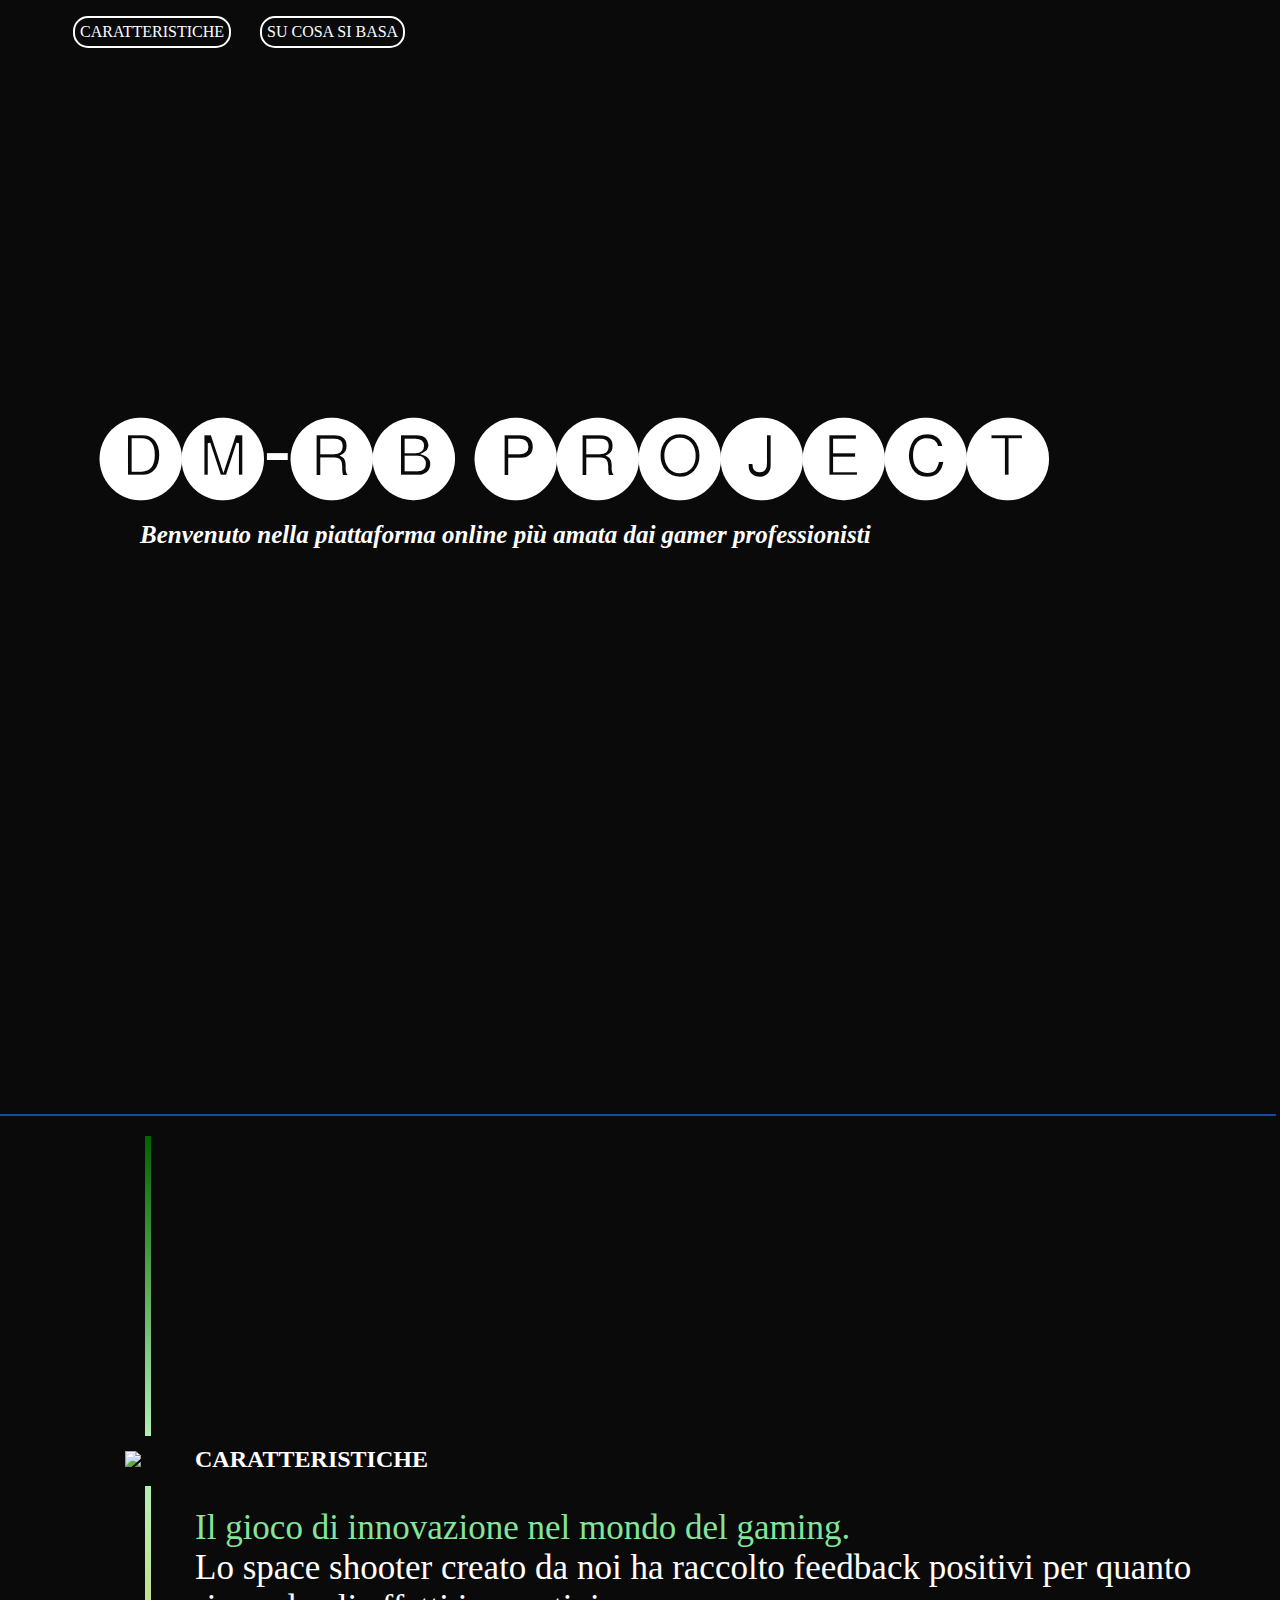
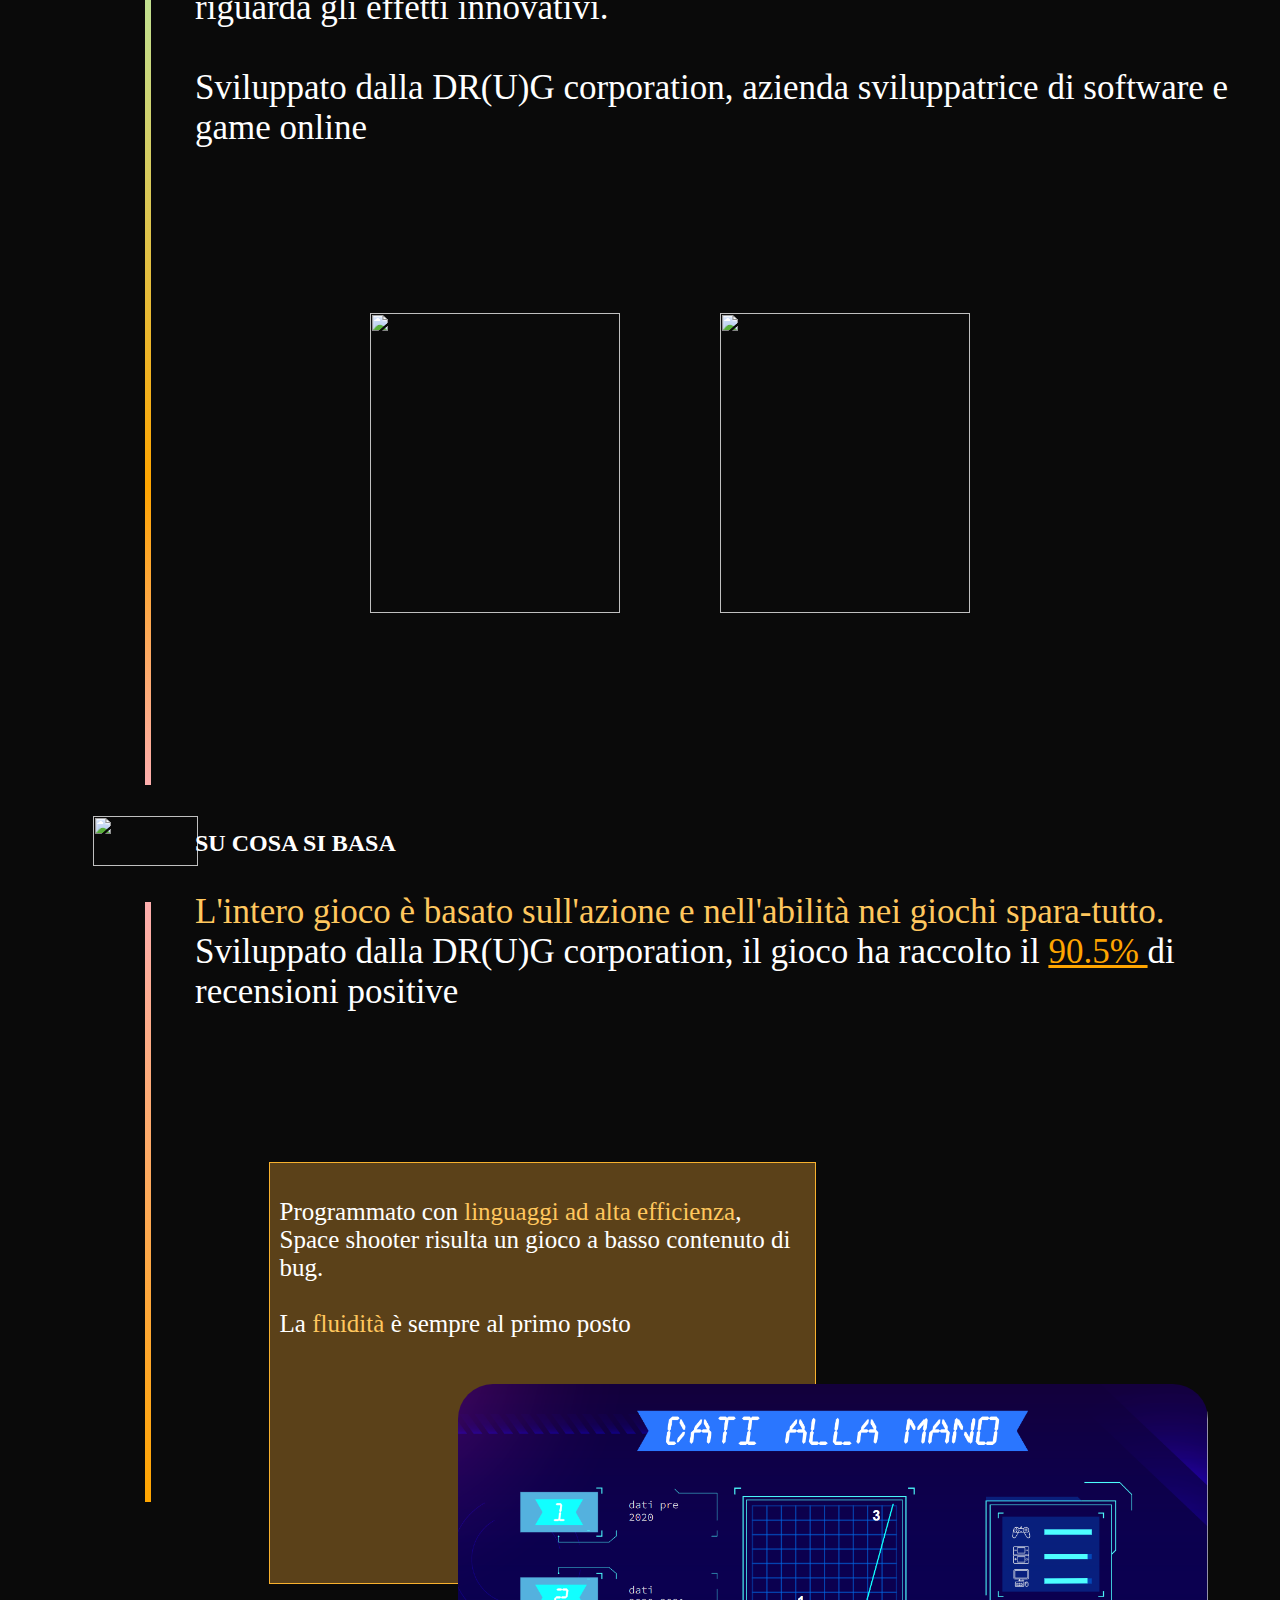
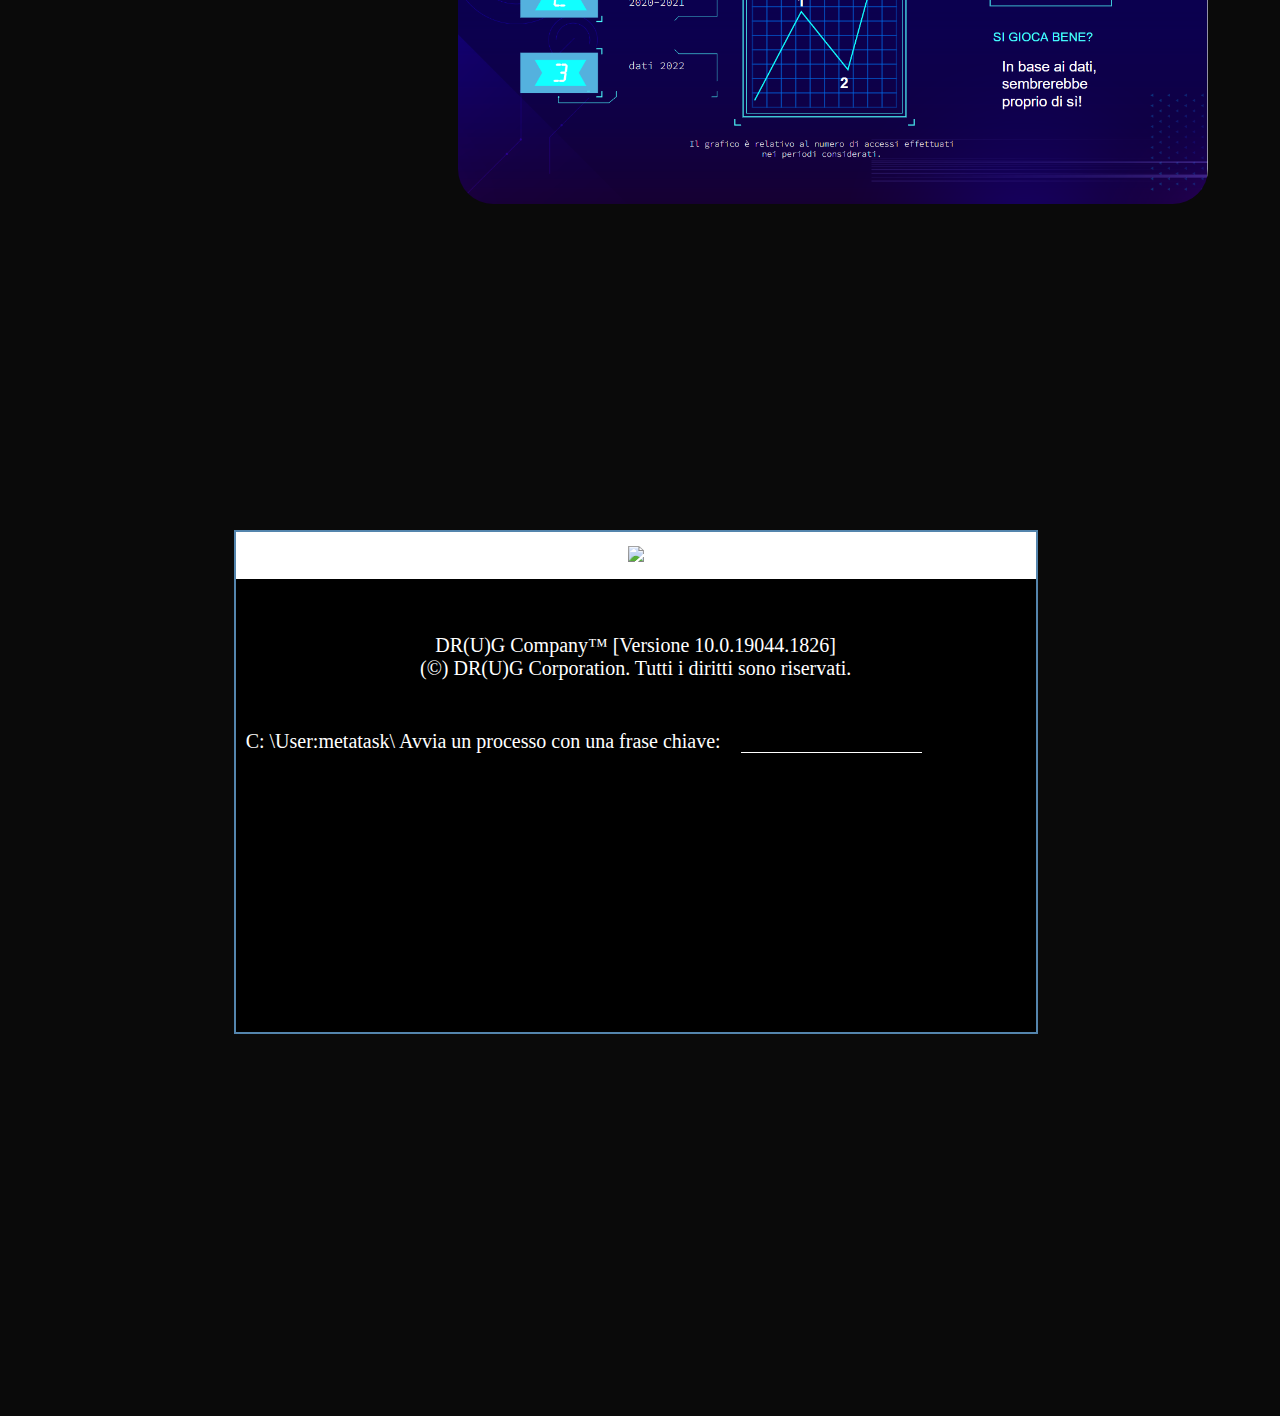
==== index.html @ 8256d0ef "versione aggiornata completa 24-03" ====
<!DOCTYPE html>
<html>

<head>
    <title> LOG IN</title>
    <meta charset="UTF-8">
    <meta name="keywords" content="index, prompt, accedi">
    <meta name="author" content="Davide Monteleone, Riccardo Battista">
    <meta name="description" content="Log in a pagine esterne">
    <link rel="icon" type="image/x-icon" href="IMMAGINI/INDEX/favicon.png">

    <!-- collegamenti a pagine esterne-->
    <script src="https://ajax.googleapis.com/ajax/libs/jquery/3.6.3/jquery.min.js"> </script>
    <link rel="stylesheet" type="text/css" href="index_css.css">
    <script type="text/javascript" src="index_javascript.js"></script>

    <style>
        .lineaVerde {
            background: linear-gradient(to bottom, darkGreen, rgb(179, 238, 179));
            width: 5.5px;
            height: 300px;
            position: relative;
            top: 20px;
            left: 150px;
        }

        .lineaArancione {
            background: linear-gradient(to bottom, orange, rgb(253, 174, 174));
            width: 5.5px;
            height: 300px;
            position: relative;
            top: -621px;
            left: 150px;
        }

        p.paragrafoFeatures {
            font-size: 35px;
        }

        div#codice ul {
            border: 2px solid red;
            width: 250px;
        }

        div#codice ul li {
            position: relative;
            left: -40px;
            display: inline-block;
            border: none;
            padding: 10px;
        }

        div#codice div {
            position: relative;
            top: -20px;
        }

        div#menu-prompt img {
            width: 85%;
            margin: auto;
        }
    </style>


</head>

<body>
    <section>
        <div>
            <ul id="menuList"> <!-- sono segnalibri a parti della pagina più giù-->
                <li> <a href="#imgFeatures"> CARATTERISTICHE </a> </li>
                <li> <a href="#imgWhoPlays"> SU COSA SI BASA </a> </li>
            </ul>

        </div>

        <h1 id="mainTitle"> 🅓🅜-🅡🅑 🅟🅡🅞🅙🅔🅒🅣 </h1>
        <h2 id="subtitle"> Benvenuto nella piattaforma online più amata dai gamer professionisti </h2>


        <div id="mainContainerInformation">

            <div class="lineaVerde"> </div>
            <img src="IMMAGINI/INDEX/sticker_features.png" id="imgFeatures" draggable="false">
            <div class="lineaVerde"
                style="top: 50px; height: 600px; background: linear-gradient(to bottom, rgb(179, 238, 179), orange)">
            </div>

            <div id="contentFeature">
                <h2> CARATTERISTICHE</h2>

                <p class="paragrafoFeatures">
                    <span class="verdeChiaro"> Il gioco di innovazione nel mondo del gaming. </span> <br>
                    Lo space shooter creato da noi ha raccolto feedback positivi per quanto riguarda gli effetti
                    innovativi. <br> <br>
                    Sviluppato dalla DR(U)G corporation, azienda sviluppatrice di software e game online
                </p>

                <div class="cards" style="top: 15px; left: 300px;"> <!-- PRIMA CARTA GIRABILE -->
                    <div class="front"> <img src="IMMAGINI/INDEX/gameIcon.jpg" width="250px" height="300px"> </div>
                    <div class="back">
                        <div class="details">
                            <h2> LE BASI </h2>
                            <img src="IMMAGINI/INDEX/gameIcon.jpg" class="logo">
                            <p> Ciò che ci ha spinto nella realizzazione di questo sito è la necessità di rendere più
                                performante un gioco che, di per sè, non lo è. </p>
                        </div>
                    </div>
                </div>

                <div class="cards" style="top: -585px; left: 650px"> <!-- SECONDA CARTA GIRABILE -->
                    <div class="front"> <img src="IMMAGINI/INDEX/whoIcon.jpg" width="250px" height="300px"> </div>
                    <div class="back">
                        <div class="details">
                            <h2> CHI GIOCA </h2>
                            <img src="IMMAGINI/INDEX/whoIcon.jpg" class="logo">
                            <p> Il gioco è adatto a tutti, senza escludere nessuno... </p>
                        </div>
                    </div>
                </div>

            </div>

            <div class="lineaArancione"> </div>
            <img src="IMMAGINI/INDEX/sticker_aboutWho.png" id="imgWhoPlays">
            <div class="lineaArancione"
                style="top: -558px; height: 600px; background: linear-gradient(to top, orange, rgb(253, 174, 174));">
            </div>

            <div id="contentWhoPlays">
                <h2> SU COSA SI BASA</h2>

                <p class="paragrafoFeatures">
                    <span class="orange"> L'intero gioco è basato sull'azione e nell'abilità nei giochi spara-tutto.
                    </span> <br>
                    Sviluppato dalla DR(U)G corporation, il gioco ha raccolto il <span
                        style="color: orange; text-decoration: underline;"> 90.5% </span> di recensioni positive
                </p>

                <div id="boxContentAboutWho">
                    <p>
                        Programmato con <span class="orange"> linguaggi ad alta efficienza</span>,<br>
                        Space shooter risulta un gioco a basso contenuto di bug. <br>
                        <br>La <span class="orange"> fluidità </span> è sempre al primo posto
                    </p>
                </div>

                <img src="IMMAGINI/INDEX/andamentoGioco.png"
                    style="width: 750px; border-radius: 35px; position: relative; top: -200px; left: 25%">


            </div>

            <!-- prompt -->
            <div id="mainContainer">
                <div id="menu-prompt">
                    <img src="IMMAGINI/INDEX/titolo_prompt.png" draggable="false">
                </div>

                <p style="margin-bottom: 50px; margin-top: 55px; text-align: center;">
                    DR(U)G Company&#8482; [Versione 10.0.19044.1826] <br>
                    (©) DR(U)G Corporation. Tutti i diritti sono riservati.
                </p>

                <div>
                    &nbsp; C: \User:metatask\ Avvia un processo con una frase chiave:
                    <input type="text" id="input-start" value="">
                </div>

            </div>

        </div>

    </section>

</body>

</html>
---- index_css.css ----
html{
    scroll-behavior: smooth;
}

body{
    background-image: url("IMMAGINI/INDEX/sfondo.jpg");
    background-repeat: no-repeat;
    background-color: rgb(10, 10, 10);
    background-size: cover;
    background-attachment: fixed;
}

span.orange{
    color: rgb(255, 199, 94);
}

span.verdeChiaro{
    color: #84e49a;
}

/*parte introduttiva al sito*/

h1#mainTitle{
    color: white;
    font-size: 80px;
    font-weight: bold;
    position: absolute;
    top: 350px;
    left: 100px;
}

h2#subtitle{
    color: white;
    font-size: 25px;
    position: absolute;
    top: 500px;
    left: 140px;
    font-style: italic;
}

ul#menuList{
    color: white;
}

ul#menuList li{
    display: inline-block;
    border: 2px solid white;
    border-radius: 15px;
    margin-left: 25px;
    padding: 5px;
}

ul#menuList li a:visited{
    color: white;
    text-decoration: none;
}

ul#menuList li a:link{
    color: white;
    text-decoration: none;
}


/*container della descrizione*/

div#mainContainerInformation{
    width: 100.1%;
    position: absolute;
    left: -5px;
    height: 3500px;
    margin-top: 1050px;
    background-color: rgb(10, 10, 10);
    border-top: 2px solid #154e97;
}

img#imgFeatures{
    width: 45px;
    position: relative;
    top: 35px;
    left: 130px;
}

div#contentFeature{
    color: white;
    width: 82%;
    height: 650px;
    position: relative;
    top: -610px;
    left: 200px;
}

div.cards{
	position: relative;
	margin-top: 300px;
	transform: translate(-50%, -50%);
	width: 250px;
	height: 300px;
	transition: 0.5s;
	color: white;
}

div.cards .front{
	width: 100%;
	height: 100%;
	transform: rotateX(0deg);
	transition: 0.5s;
}

div.cards .back{
	position: absolute;
	top: 0;
	left: 0;
	width: 100%;
	height: 100%;
	backface-visibility: hidden;
	opacity: 0;
	transform: rotateX(-180deg);
	transition: 0.5s;
}

div.cards .back::before{
	content: '';
	position: absolute;
	top: 0;
	left: 50%;
	width: 50%;
	height: 100%;
	background-color: #87be74;	
}

div.cards:hover .front{
	transform: rotateX(180deg);
}

div.cards:hover .back{
	transform: rotateX(0deg);
	background: #296215;
	opacity: 1;
}

div.cards .back .details{
	position: absolute;
	top: 10%;
	left: 0;
	width: 100%;
	text-align: center;
	padding: 20px;
	box-sizing: border-box;
}

div.cards .back .details h2{
	font-size: 20px;
	color: white;
	opacity: 0.8;
    margin-top: -15px;
}

div.cards .back .details p{
	font-size: 15px;
	color: white;
    margin-top: 45px;
    font-weight: bold;
}

div.cards .back .details img.logo{
	position: relative;
	top: 10px;
	width: 40px;
	height: 40px;
	border-radius: 50%;
	border: 2px solid rgba(255, 255, 255, 0.85);
	margin: auto;
    cursor: all-scroll;
}


div#contentWhoPlays{
    color: white;
    width: 82%;
    height: 650px;
    position: relative;
    top: -1250px;
    left: 200px;
}

img#imgWhoPlays{
    width: 105px;
    height: 50px;
    position: relative;
    top: -590px;
    left: 97.5px;
}

div#boxContentAboutWho{
    width: 50%;
    height: 400px;
    margin-left: 7%;
    margin-top: 150px;
    border: 1px solid rgb(248, 177, 46);
    background: rgba(126, 88, 31, 0.7);
    font-size: 25px;
    padding: 10px;
}

img#img_aboutWho{
    width: 450px;
    border-radius: 15px;
    position: relative;
    left: 300px;
}




/*container prompt*/

div#mainContainer{
    border: 2px solid #5485ad;
    width: 800px;
    height: 500px;
    margin: auto;
    position: relative;
    top: -600px;
    background-color: black;
    color: white;
    font-size: 20px;
}

div#menu-prompt{
    background-color: white;
    color: black;
    width: 100%;
    text-align: center;
    padding-top: 12px;
    padding-bottom: 12px;
}

#input-start{
    background-color: transparent;
    border: none;
    border-bottom: 1px solid white;
    color: white;
    margin-left: 15px;
}

div#mainContainer a:link{
    color: white;
    text-decoration: none;
}

div#mainContainer a:visited{
    color: white;
    text-decoration: none;
}

div#mainContainer a span{
    position: relative;
    top: -5px;
}

div#mainContainer button{
    width: 80px;
    border-radius: 15px;
    background-color: transparent;
    border: 2px solid white;
    margin-top: 65px;     
    text-align: center;
    margin-left: 45%;
    color: white;
}

div#mainContainer button:hover{
    background-color: #154e97;
    transition: 0.5s;
    cursor: pointer;
}
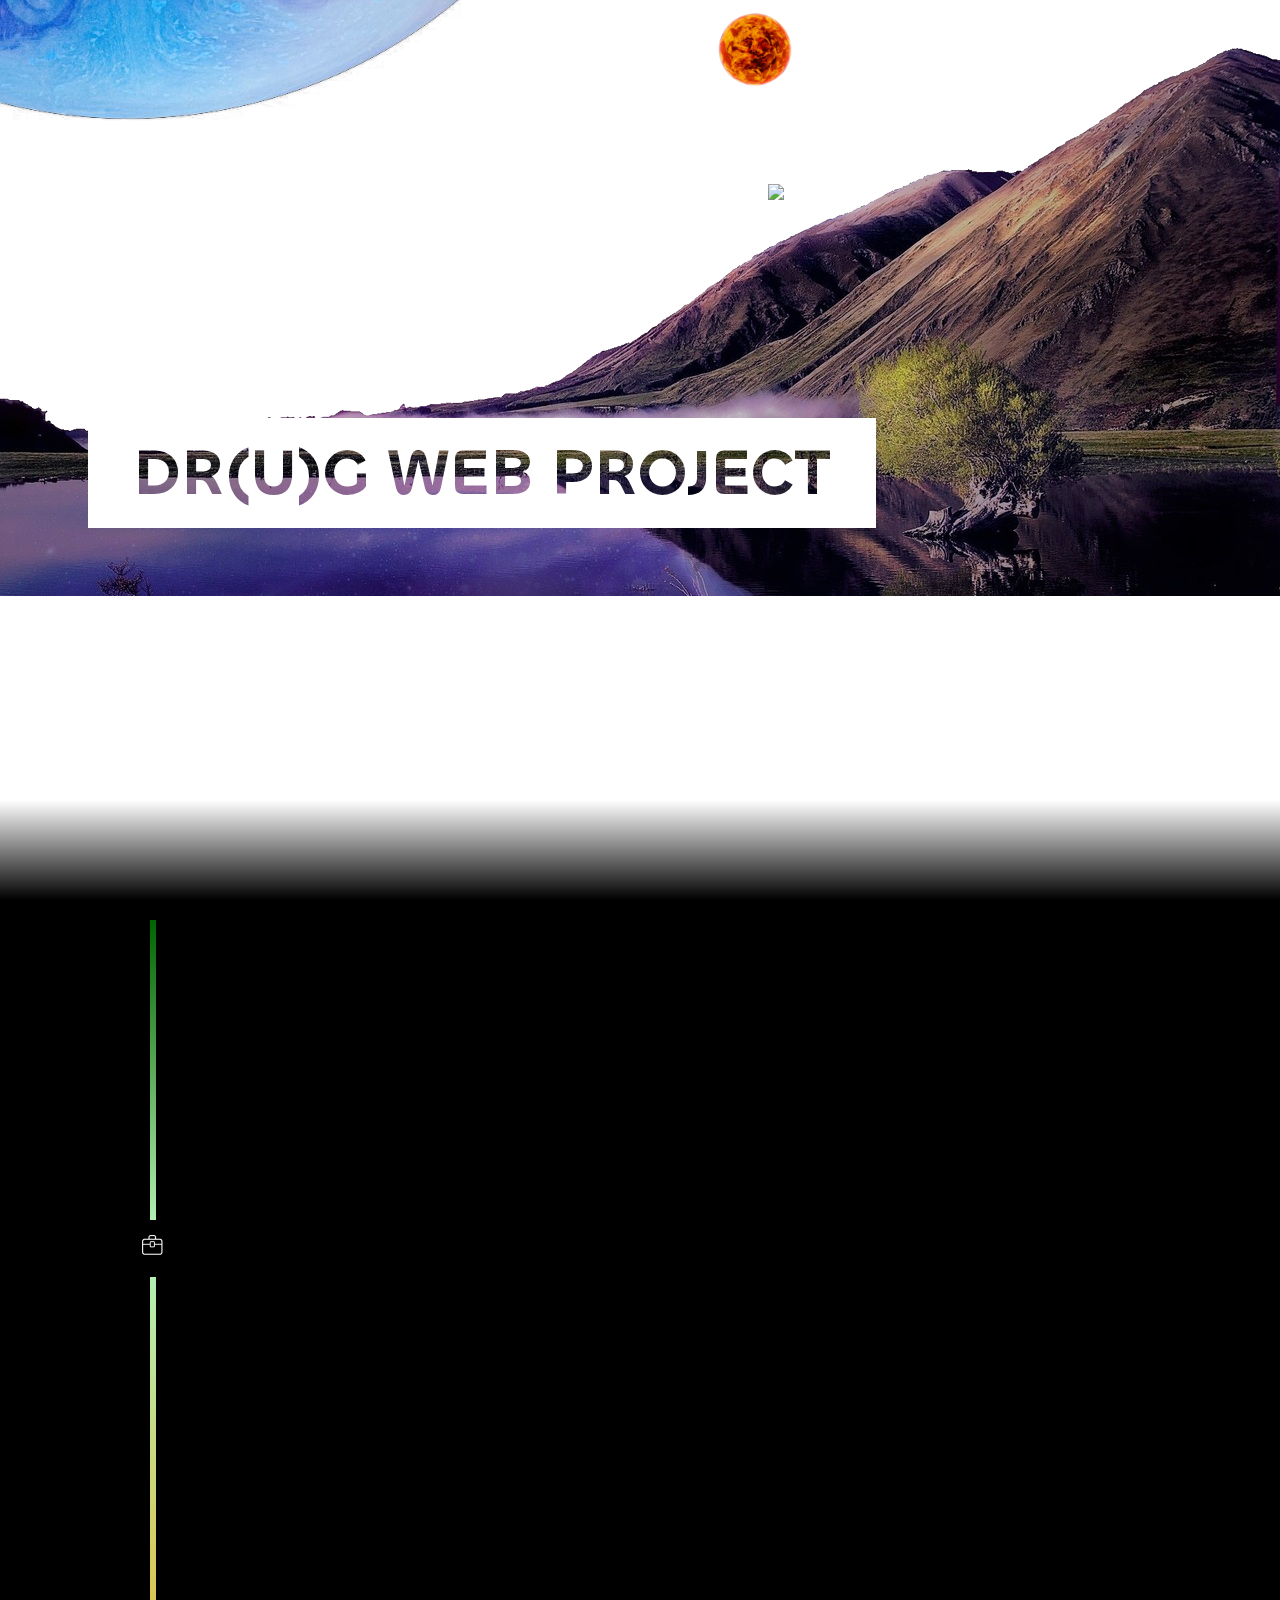
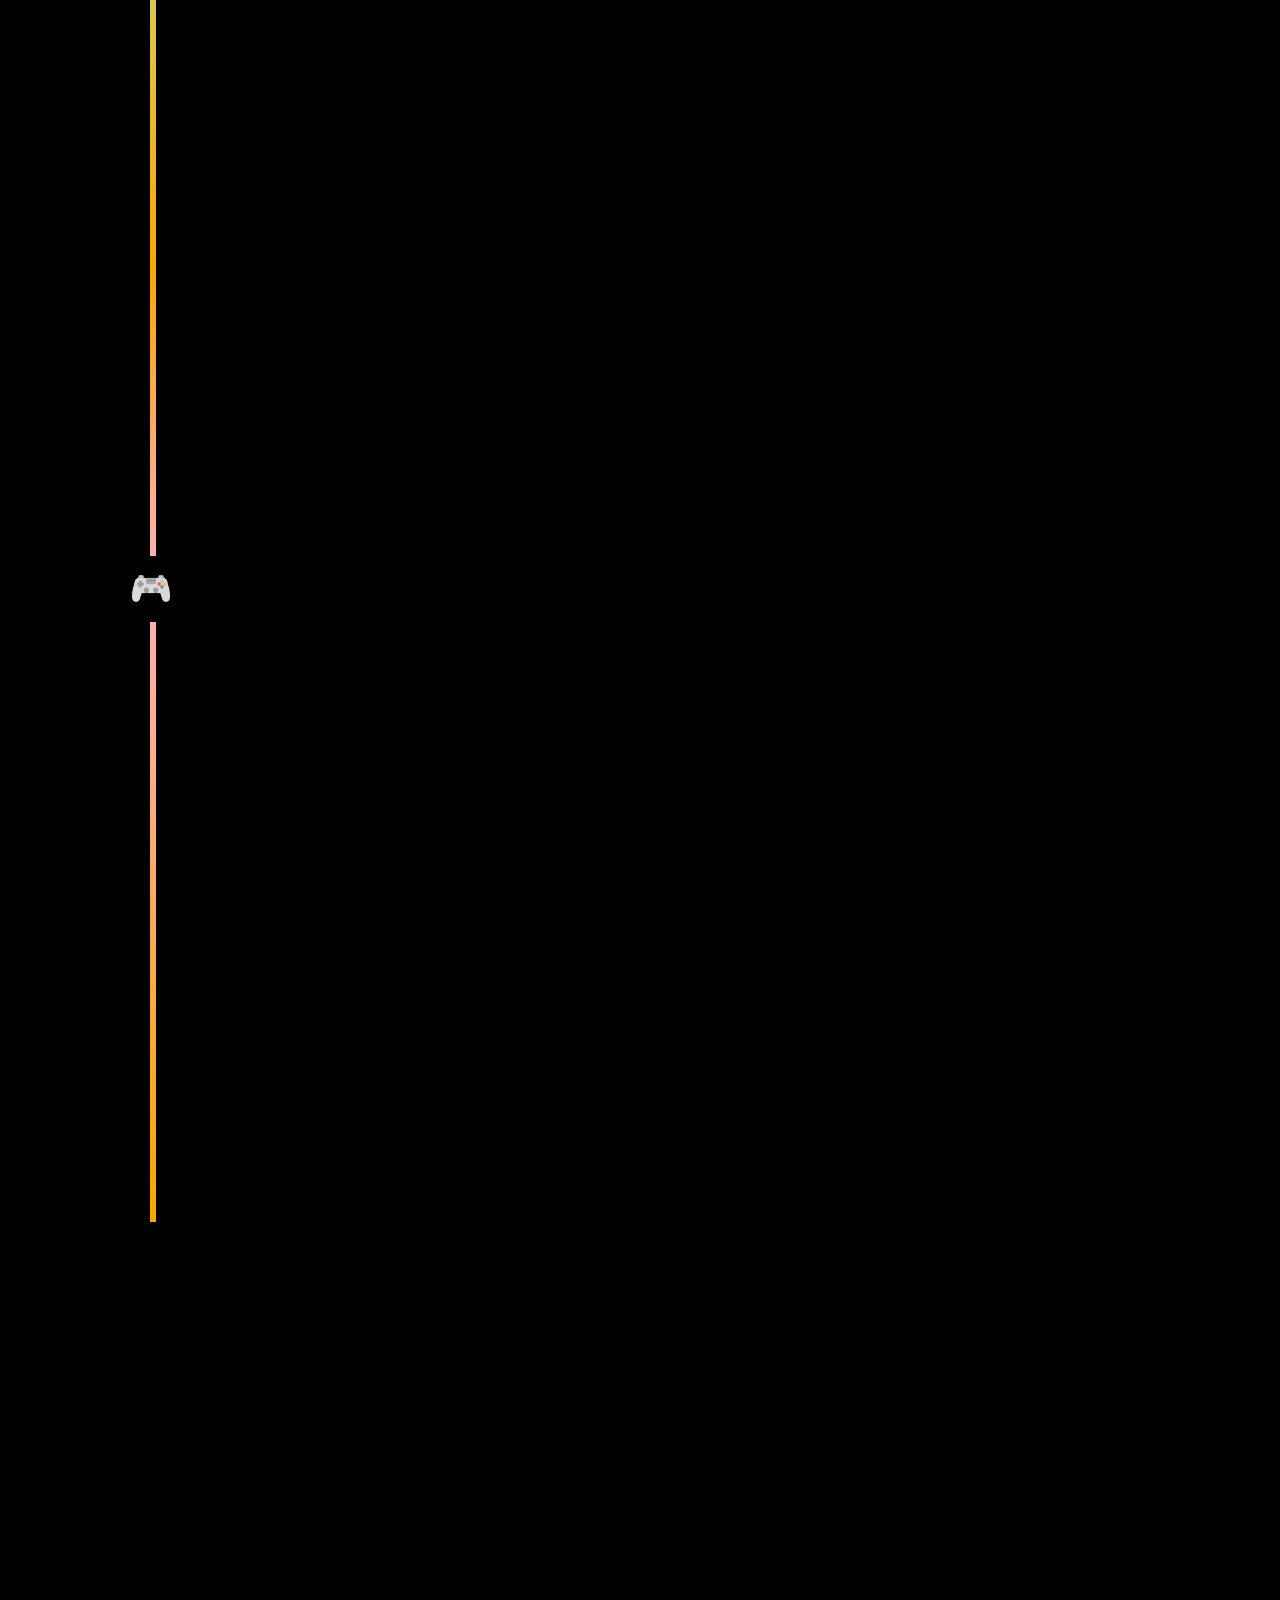
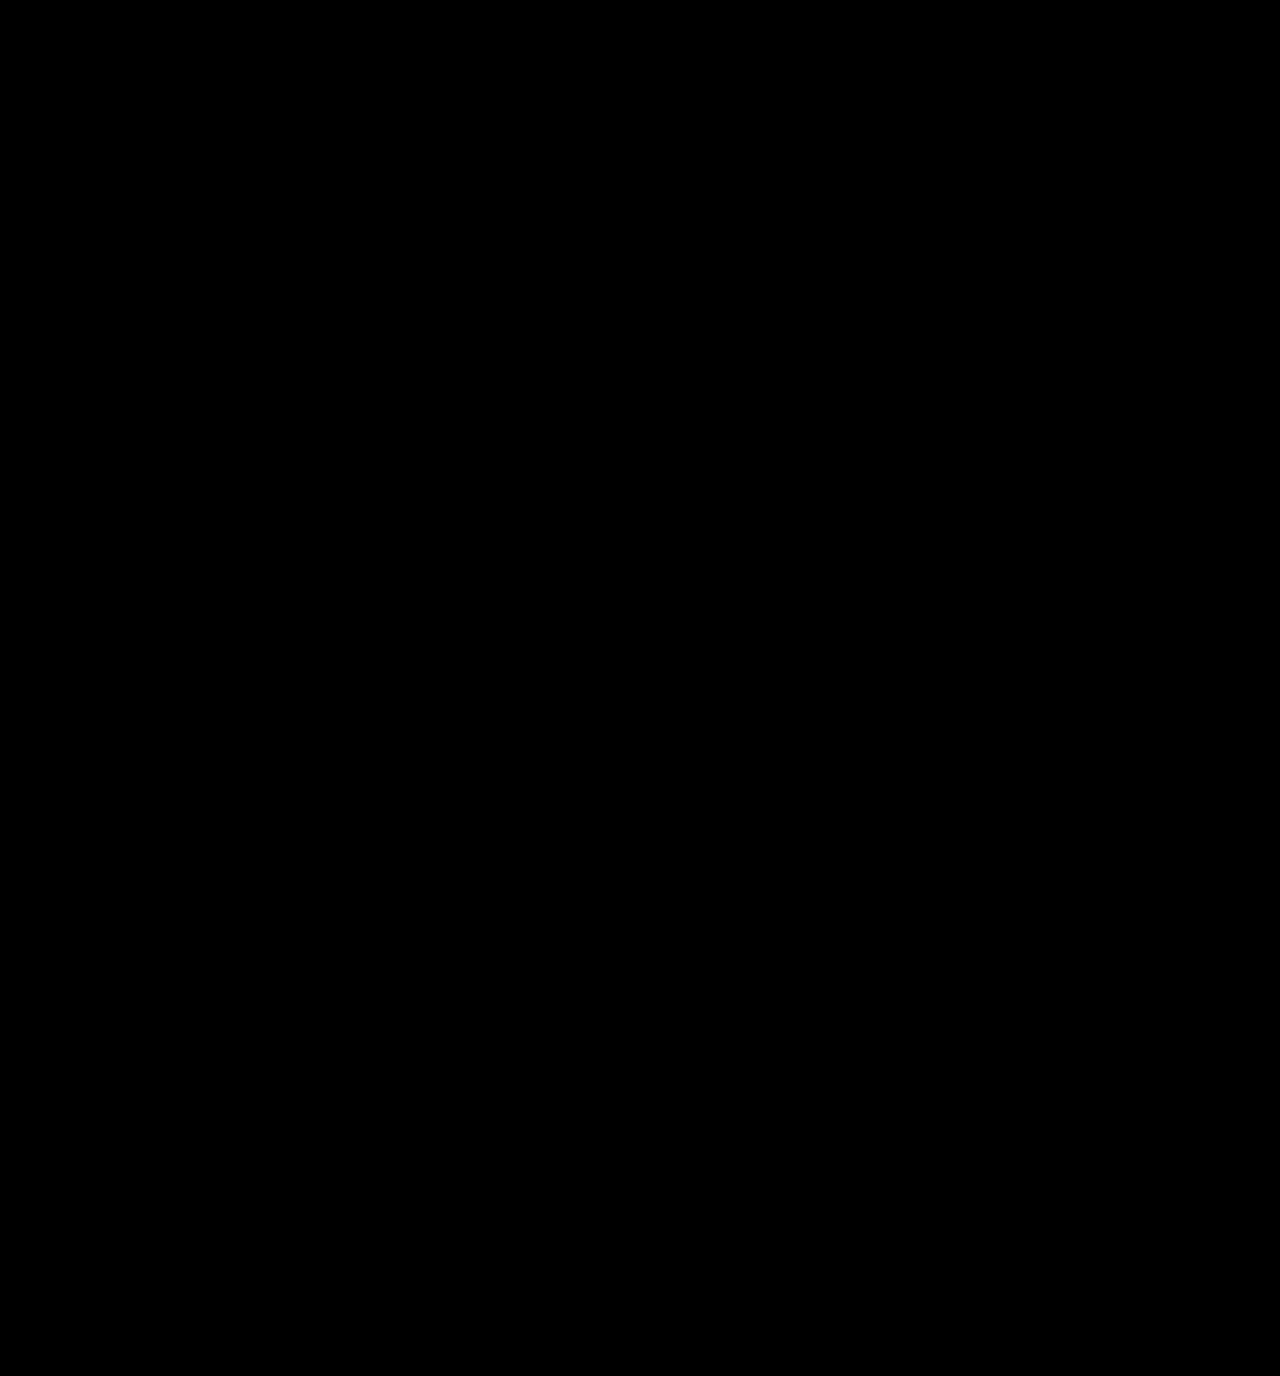
==== commit 85946e81: "aggiornamento del 08/04/23, 12:21" ====
--- a/index.html
+++ b/index.html
@@ -1,178 +1,251 @@
-<!DOCTYPE html>
-<html>
-
-<head>
-    <title> LOG IN</title>
-    <meta charset="UTF-8">
-    <meta name="keywords" content="index, prompt, accedi">
-    <meta name="author" content="Davide Monteleone, Riccardo Battista">
-    <meta name="description" content="Log in a pagine esterne">
-    <link rel="icon" type="image/x-icon" href="IMMAGINI/INDEX/favicon.png">
-
-    <!-- collegamenti a pagine esterne-->
-    <script src="https://ajax.googleapis.com/ajax/libs/jquery/3.6.3/jquery.min.js"> </script>
-    <link rel="stylesheet" type="text/css" href="index_css.css">
-    <script type="text/javascript" src="index_javascript.js"></script>
-
-    <style>
-        .lineaVerde {
-            background: linear-gradient(to bottom, darkGreen, rgb(179, 238, 179));
-            width: 5.5px;
-            height: 300px;
-            position: relative;
-            top: 20px;
-            left: 150px;
-        }
-
-        .lineaArancione {
-            background: linear-gradient(to bottom, orange, rgb(253, 174, 174));
-            width: 5.5px;
-            height: 300px;
-            position: relative;
-            top: -621px;
-            left: 150px;
-        }
-
-        p.paragrafoFeatures {
-            font-size: 35px;
-        }
-
-        div#codice ul {
-            border: 2px solid red;
-            width: 250px;
-        }
-
-        div#codice ul li {
-            position: relative;
-            left: -40px;
-            display: inline-block;
-            border: none;
-            padding: 10px;
-        }
-
-        div#codice div {
-            position: relative;
-            top: -20px;
-        }
-
-        div#menu-prompt img {
-            width: 85%;
-            margin: auto;
-        }
-    </style>
-
-
-</head>
-
-<body>
-    <section>
-        <div>
-            <ul id="menuList"> <!-- sono segnalibri a parti della pagina più giù-->
-                <li> <a href="#imgFeatures"> CARATTERISTICHE </a> </li>
-                <li> <a href="#imgWhoPlays"> SU COSA SI BASA </a> </li>
-            </ul>
-
-        </div>
-
-        <h1 id="mainTitle"> 🅓🅜-🅡🅑 🅟🅡🅞🅙🅔🅒🅣 </h1>
-        <h2 id="subtitle"> Benvenuto nella piattaforma online più amata dai gamer professionisti </h2>
-
-
-        <div id="mainContainerInformation">
-
-            <div class="lineaVerde"> </div>
-            <img src="IMMAGINI/INDEX/sticker_features.png" id="imgFeatures" draggable="false">
-            <div class="lineaVerde"
-                style="top: 50px; height: 600px; background: linear-gradient(to bottom, rgb(179, 238, 179), orange)">
-            </div>
-
-            <div id="contentFeature">
-                <h2> CARATTERISTICHE</h2>
-
-                <p class="paragrafoFeatures">
-                    <span class="verdeChiaro"> Il gioco di innovazione nel mondo del gaming. </span> <br>
-                    Lo space shooter creato da noi ha raccolto feedback positivi per quanto riguarda gli effetti
-                    innovativi. <br> <br>
-                    Sviluppato dalla DR(U)G corporation, azienda sviluppatrice di software e game online
-                </p>
-
-                <div class="cards" style="top: 15px; left: 300px;"> <!-- PRIMA CARTA GIRABILE -->
-                    <div class="front"> <img src="IMMAGINI/INDEX/gameIcon.jpg" width="250px" height="300px"> </div>
-                    <div class="back">
-                        <div class="details">
-                            <h2> LE BASI </h2>
-                            <img src="IMMAGINI/INDEX/gameIcon.jpg" class="logo">
-                            <p> Ciò che ci ha spinto nella realizzazione di questo sito è la necessità di rendere più
-                                performante un gioco che, di per sè, non lo è. </p>
-                        </div>
-                    </div>
-                </div>
-
-                <div class="cards" style="top: -585px; left: 650px"> <!-- SECONDA CARTA GIRABILE -->
-                    <div class="front"> <img src="IMMAGINI/INDEX/whoIcon.jpg" width="250px" height="300px"> </div>
-                    <div class="back">
-                        <div class="details">
-                            <h2> CHI GIOCA </h2>
-                            <img src="IMMAGINI/INDEX/whoIcon.jpg" class="logo">
-                            <p> Il gioco è adatto a tutti, senza escludere nessuno... </p>
-                        </div>
-                    </div>
-                </div>
-
-            </div>
-
-            <div class="lineaArancione"> </div>
-            <img src="IMMAGINI/INDEX/sticker_aboutWho.png" id="imgWhoPlays">
-            <div class="lineaArancione"
-                style="top: -558px; height: 600px; background: linear-gradient(to top, orange, rgb(253, 174, 174));">
-            </div>
-
-            <div id="contentWhoPlays">
-                <h2> SU COSA SI BASA</h2>
-
-                <p class="paragrafoFeatures">
-                    <span class="orange"> L'intero gioco è basato sull'azione e nell'abilità nei giochi spara-tutto.
-                    </span> <br>
-                    Sviluppato dalla DR(U)G corporation, il gioco ha raccolto il <span
-                        style="color: orange; text-decoration: underline;"> 90.5% </span> di recensioni positive
-                </p>
-
-                <div id="boxContentAboutWho">
-                    <p>
-                        Programmato con <span class="orange"> linguaggi ad alta efficienza</span>,<br>
-                        Space shooter risulta un gioco a basso contenuto di bug. <br>
-                        <br>La <span class="orange"> fluidità </span> è sempre al primo posto
-                    </p>
-                </div>
-
-                <img src="IMMAGINI/INDEX/andamentoGioco.png"
-                    style="width: 750px; border-radius: 35px; position: relative; top: -200px; left: 25%">
-
-
-            </div>
-
-            <!-- prompt -->
-            <div id="mainContainer">
-                <div id="menu-prompt">
-                    <img src="IMMAGINI/INDEX/titolo_prompt.png" draggable="false">
-                </div>
-
-                <p style="margin-bottom: 50px; margin-top: 55px; text-align: center;">
-                    DR(U)G Company&#8482; [Versione 10.0.19044.1826] <br>
-                    (©) DR(U)G Corporation. Tutti i diritti sono riservati.
-                </p>
-
-                <div>
-                    &nbsp; C: \User:metatask\ Avvia un processo con una frase chiave:
-                    <input type="text" id="input-start" value="">
-                </div>
-
-            </div>
-
-        </div>
-
-    </section>
-
-</body>
-
+<!DOCTYPE html>
+<html>
+
+<head>
+    <title> LOG IN</title>
+    <meta charset="UTF-8">
+    <meta name="keywords" content="game, space, html, css, javascript">
+    <meta name="author" content="Davide Monteleone, Riccardo Battista, Gianluca Mastrolorito">
+    <meta name="description" content="Log in a pagine esterne">
+    <link rel="icon" type="image/x-icon" href="IMMAGINI/INDEX/favicon.png">
+
+    <!-- collegamenti a pagine esterne-->
+    <script src="https://ajax.googleapis.com/ajax/libs/jquery/3.6.3/jquery.min.js"> </script>
+    <link rel="stylesheet" type="text/css" href="index_css.css">
+    <script type="text/javascript" src="index_javascript.js"></script>
+
+    <style>
+        .lineaVerde {
+            background: linear-gradient(to bottom, darkGreen, rgb(179, 238, 179));
+            width: 5.5px;
+            height: 300px;
+            position: relative;
+            top: 20px;
+            left: 150px;
+        }
+
+        .lineaArancione {
+            background: linear-gradient(to bottom, orange, rgb(253, 174, 174));
+            width: 5.5px;
+            height: 300px;
+            position: relative;
+            top: -621px;
+            left: 150px;
+        }
+
+        p.paragrafoFeatures {
+            font-size: 35px;
+        }
+
+        div#codice ul {
+            border: 2px solid red;
+            width: 250px;
+        }
+
+        div#codice ul li {
+            position: relative;
+            left: -40px;
+            display: inline-block;
+            border: none;
+            padding: 10px;
+        }
+
+        div#codice div {
+            position: relative;
+            top: -20px;
+        }
+
+        div#menu-prompt img {
+            width: 85%;
+            margin: auto;
+        }
+    </style>
+
+
+</head>
+
+<body>
+    <section id="titleBG">
+        <img src="assets/bg.jpg" id="bg">
+        <img src="assets/astronaut.png" id="astronaut">
+        <img src="assets/planet.png" id="planet">
+        <img src="assets/landscape.png" id="landscape">
+        <img src="assets/sun.png" id="sun">
+        <div id="title">DR(U)G Web Project</div>
+    </section>
+
+    <section id="content">
+        <!--<div>
+            <ul id="menuList"> <!-- sono segnalibri a parti della pagina più giù ->-
+                <li> <a href="#imgFeatures"> CARATTERISTICHE </a> </li>
+                <li> <a href="#imgWhoPlays"> SU COSA SI BASA </a> </li>
+            </ul>
+
+        </div>-->
+
+        <div id="mainContainerInformation">
+
+            <div class="lineaVerde"> </div>
+            <img src="IMMAGINI/INDEX/sticker_features.png" id="imgFeatures" draggable="false">
+            <div class="lineaVerde"
+                style="top: 50px; height: 600px; background: linear-gradient(to bottom, rgb(179, 238, 179), orange)">
+            </div>
+
+            <div id="contentFeature" class="reveal">
+                <h2> CARATTERISTICHE</h2>
+
+                <p class="paragrafoFeatures">
+                    <span class="verdeChiaro"> Il gioco di innovazione nel mondo del gaming. </span> <br>
+                    Lo space shooter creato da noi ha raccolto feedback positivi per quanto riguarda gli effetti
+                    innovativi. <br> <br>
+                    Sviluppato dalla DR(U)G corporation, azienda sviluppatrice di software e game online, il gioco ha come scopo
+                    quello di far riaccendere la passione per gli spara-tutto spaziali e dimostrare che i vecchi giochi, se ridefiniti,
+                    possono tornare tra le nostre console.
+                </p>
+
+                <!--<div class="cards" style="top: 15px; left: 300px;"> <!-- PRIMA CARTA GIRABILE ->->
+                    <div class="front"> <img src="IMMAGINI/INDEX/gameIcon.jpg" width="250px" height="300px"> </div>
+                    <div class="back">
+                        <div class="details">
+                            <h2> LE BASI </h2>
+                            <img src="IMMAGINI/INDEX/gameIcon.jpg" class="logo">
+                            <p> Ciò che ci ha spinto nella realizzazione di questo sito è la necessità di rendere più
+                                performante un gioco che, di per sè, non lo è. </p>
+                        </div>
+                    </div>
+                </div>
+
+                <div class="cards" style="top: -585px; left: 650px"> <!-- SECONDA CARTA GIRABILE ->->
+                    <div class="front"> <img src="IMMAGINI/INDEX/whoIcon.jpg" width="250px" height="300px"> </div>
+                    <div class="back">
+                        <div class="details">
+                            <h2> CHI GIOCA </h2>
+                            <img src="IMMAGINI/INDEX/whoIcon.jpg" class="logo">
+                            <p> Il gioco è adatto a tutti, senza escludere nessuno... </p>
+                        </div>
+                    </div>
+                </div>-->
+
+                <div id="imgContainer1">
+                    <img src="IMMAGINI/INDEX/spaceShooterScreen.png" id="spaceShooterScreen" class="codeImages reveal">
+                    <img src="IMMAGINI/INDEX/codeIMG1.png" id="codeIMG1" class="codeImages reveal">
+                    <img src="IMMAGINI/INDEX/codeIMG2.png" id="codeIMG2" class="codeImages reveal">
+                </div>
+
+            </div>
+
+            <div class="lineaArancione"> </div>
+            <img src="IMMAGINI/INDEX/sticker_aboutWho.png" id="imgWhoPlays">
+            <div class="lineaArancione"
+                style="top: -600px; height: 600px; background: linear-gradient(to top, orange, rgb(253, 174, 174));">
+            </div>
+
+            <div id="contentWhoPlays">
+                <h2 class="reveal"> SU COSA SI BASA</h2>
+
+                <p class="paragrafoFeatures reveal">
+                    <span class="orange"> L'intero gioco è basato sull'azione e nell'abilità nei giochi spara-tutto.
+                    </span> <br>
+                    Realizzato in HTML, CSS e Javascript e sviluppato dalla DR(U)G corporation, il gioco ha raccolto il <span
+                        style="color: orange; text-decoration: underline;">90.5%</span> di recensioni positive.
+                </p>
+
+                <div id="boxContentAboutWho" class="reveal">
+                    <p>
+                        Programmato con <span class="blue"> tanta cura e rivesione dell'originale</span>,<br>
+                        Questo space shooter risulta un gioco a basso contenuto di bug. <br>
+                        <br>La <span class="blue"> fluidità </span> è sempre al primo posto.
+                    </p>
+                </div>
+
+                <img src="IMMAGINI/INDEX/andamentoGioco.png" style="width: 750px; border-radius: 35px; position: relative; top: -200px; left: 25%" class="reveal">
+
+
+            </div>
+
+            <!-- prompt -->
+            <div id="mainContainer" class="reveal">
+                <div id="menu-prompt">
+                    <img src="IMMAGINI/INDEX/titolo_prompt.png" draggable="false">
+                </div>
+
+                <p style="margin-bottom: 50px; margin-top: 55px; text-align: center;">
+                    DR(U)G Company&#8482; [Versione 10.0.19044.1826] <br>
+                    (©) DR(U)G Corporation. Tutti i diritti sono riservati.
+                </p>
+
+                <div>
+                    &nbsp; C: \User:metatask\ Avvia un processo con una frase chiave:
+                    <input type="text" id="input-start" value="">
+                </div>
+
+            </div>
+
+        </div>
+
+    </section>
+
+    <script type="text/javascript">
+        var bg = document.getElementById("bg");
+        var astronaut = document.getElementById("astronaut");
+        var planet = document.getElementById("planet");
+        var landscape = document.getElementById("landscape");
+        var sun = document.getElementById("sun");
+        var title = document.getElementById("title");
+        positionLeftAtronaut = astronaut.offsetLeft;
+        positionLeftPlanet = planet.offsetLeft;
+        positionTopSun = sun.offsetTop;
+
+        positionTopAstronaut = astronaut.offsetTop;
+        var cont = 0;
+        var up = true;
+        var moovement = setInterval(function() {
+            positionTopAstronaut = astronaut.offsetTop;
+            cont++;
+            if(cont==25) {
+                up = !up;
+                cont = 0;
+            }
+            if(up) {
+                astronaut.style.top = positionTopAstronaut + 0.6 + 'px';
+                //console.log(astronaut.style.top);
+            }
+            else {
+                astronaut.style.top = positionTopAstronaut - 0.6 + 'px';
+                //console.log(astronaut.style.top);
+            }
+        }, 150);
+        
+        window.addEventListener('scroll', function() {
+            var value = window.scrollY;
+
+            bg.style.top = value * 0.6 + 'px';
+            astronaut.style.left = (positionLeftAtronaut + value) + 'px';
+            planet.style.left = (positionLeftPlanet - value) + 'px';
+            sun.style.top = (positionTopSun - value) + 'px';
+            title.style.opacity = 1 - (value*0.004);
+            //console.log(window.scrollY);
+        });
+
+        function reveal() {
+            var reveals = document.getElementsByClassName("reveal");
+
+            for (var i=0; i<reveals.length; i++) {
+                var windowHeight = window.innerHeight;
+                var elementTop = reveals[i].getBoundingClientRect().top;
+                var elementVisible = 150;
+
+                if (elementTop < windowHeight - elementVisible) {
+                    reveals[i].classList.add("active");
+                } else {
+                    reveals[i].classList.remove("active");
+                }
+            }
+        }
+
+        window.addEventListener("scroll", reveal);
+    </script>
+
+</body>
+
 </html>--- a/index_css.css
+++ b/index_css.css
@@ -1,276 +1,374 @@
-html{
-    scroll-behavior: smooth;
-}
-
-body{
-    background-image: url("IMMAGINI/INDEX/sfondo.jpg");
-    background-repeat: no-repeat;
-    background-color: rgb(10, 10, 10);
-    background-size: cover;
-    background-attachment: fixed;
-}
-
-span.orange{
-    color: rgb(255, 199, 94);
-}
-
-span.verdeChiaro{
-    color: #84e49a;
-}
-
-/*parte introduttiva al sito*/
-
-h1#mainTitle{
-    color: white;
-    font-size: 80px;
-    font-weight: bold;
-    position: absolute;
-    top: 350px;
-    left: 100px;
-}
-
-h2#subtitle{
-    color: white;
-    font-size: 25px;
-    position: absolute;
-    top: 500px;
-    left: 140px;
-    font-style: italic;
-}
-
-ul#menuList{
-    color: white;
-}
-
-ul#menuList li{
-    display: inline-block;
-    border: 2px solid white;
-    border-radius: 15px;
-    margin-left: 25px;
-    padding: 5px;
-}
-
-ul#menuList li a:visited{
-    color: white;
-    text-decoration: none;
-}
-
-ul#menuList li a:link{
-    color: white;
-    text-decoration: none;
-}
-
-
-/*container della descrizione*/
-
-div#mainContainerInformation{
-    width: 100.1%;
-    position: absolute;
-    left: -5px;
-    height: 3500px;
-    margin-top: 1050px;
-    background-color: rgb(10, 10, 10);
-    border-top: 2px solid #154e97;
-}
-
-img#imgFeatures{
-    width: 45px;
-    position: relative;
-    top: 35px;
-    left: 130px;
-}
-
-div#contentFeature{
-    color: white;
-    width: 82%;
-    height: 650px;
-    position: relative;
-    top: -610px;
-    left: 200px;
-}
-
-div.cards{
-	position: relative;
-	margin-top: 300px;
-	transform: translate(-50%, -50%);
-	width: 250px;
-	height: 300px;
-	transition: 0.5s;
-	color: white;
-}
-
-div.cards .front{
-	width: 100%;
-	height: 100%;
-	transform: rotateX(0deg);
-	transition: 0.5s;
-}
-
-div.cards .back{
-	position: absolute;
-	top: 0;
-	left: 0;
-	width: 100%;
-	height: 100%;
-	backface-visibility: hidden;
-	opacity: 0;
-	transform: rotateX(-180deg);
-	transition: 0.5s;
-}
-
-div.cards .back::before{
-	content: '';
-	position: absolute;
-	top: 0;
-	left: 50%;
-	width: 50%;
-	height: 100%;
-	background-color: #87be74;	
-}
-
-div.cards:hover .front{
-	transform: rotateX(180deg);
-}
-
-div.cards:hover .back{
-	transform: rotateX(0deg);
-	background: #296215;
-	opacity: 1;
-}
-
-div.cards .back .details{
-	position: absolute;
-	top: 10%;
-	left: 0;
-	width: 100%;
-	text-align: center;
-	padding: 20px;
-	box-sizing: border-box;
-}
-
-div.cards .back .details h2{
-	font-size: 20px;
-	color: white;
-	opacity: 0.8;
-    margin-top: -15px;
-}
-
-div.cards .back .details p{
-	font-size: 15px;
-	color: white;
-    margin-top: 45px;
-    font-weight: bold;
-}
-
-div.cards .back .details img.logo{
-	position: relative;
-	top: 10px;
-	width: 40px;
-	height: 40px;
-	border-radius: 50%;
-	border: 2px solid rgba(255, 255, 255, 0.85);
-	margin: auto;
-    cursor: all-scroll;
-}
-
-
-div#contentWhoPlays{
-    color: white;
-    width: 82%;
-    height: 650px;
-    position: relative;
-    top: -1250px;
-    left: 200px;
-}
-
-img#imgWhoPlays{
-    width: 105px;
-    height: 50px;
-    position: relative;
-    top: -590px;
-    left: 97.5px;
-}
-
-div#boxContentAboutWho{
-    width: 50%;
-    height: 400px;
-    margin-left: 7%;
-    margin-top: 150px;
-    border: 1px solid rgb(248, 177, 46);
-    background: rgba(126, 88, 31, 0.7);
-    font-size: 25px;
-    padding: 10px;
-}
-
-img#img_aboutWho{
-    width: 450px;
-    border-radius: 15px;
-    position: relative;
-    left: 300px;
-}
-
-
-
-
-/*container prompt*/
-
-div#mainContainer{
-    border: 2px solid #5485ad;
-    width: 800px;
-    height: 500px;
-    margin: auto;
-    position: relative;
-    top: -600px;
-    background-color: black;
-    color: white;
-    font-size: 20px;
-}
-
-div#menu-prompt{
-    background-color: white;
-    color: black;
-    width: 100%;
-    text-align: center;
-    padding-top: 12px;
-    padding-bottom: 12px;
-}
-
-#input-start{
-    background-color: transparent;
-    border: none;
-    border-bottom: 1px solid white;
-    color: white;
-    margin-left: 15px;
-}
-
-div#mainContainer a:link{
-    color: white;
-    text-decoration: none;
-}
-
-div#mainContainer a:visited{
-    color: white;
-    text-decoration: none;
-}
-
-div#mainContainer a span{
-    position: relative;
-    top: -5px;
-}
-
-div#mainContainer button{
-    width: 80px;
-    border-radius: 15px;
-    background-color: transparent;
-    border: 2px solid white;
-    margin-top: 65px;     
-    text-align: center;
-    margin-left: 45%;
-    color: white;
-}
-
-div#mainContainer button:hover{
-    background-color: #154e97;
-    transition: 0.5s;
-    cursor: pointer;
-}+@import url('Chillax_Complete/Fonts/WEB/css/chillax.css');
+
+/*************************************inizio-intestazione*************************************/
+
+img {
+    width: 100%;
+}
+
+* {
+    margin: 0;
+    padding: 0;
+}
+
+section#titleBG {
+    position: relative;
+    width: 100%;
+    height: 100vh;
+    overflow: hidden;
+    display: flex;
+    justify-content: center;
+    align-items: center;
+    font-family: 'Chillax-Semibold';  /*aprire chillax.css per vedere i font disponibili*/
+}
+
+section#titleBG:before {
+    content: '';
+    position: absolute;
+    bottom: 0;
+    width: 100%;
+    height: 100px;
+    background: linear-gradient(to top, #000, transparent);
+    z-index: 99;
+}
+
+section#titleBG img {
+    position: absolute;
+    top: 0;
+    left: 0;
+    object-fit: cover;
+    pointer-events: none;
+}
+
+section#titleBG #planet {
+    width: 80%;
+    top: -45%;
+    left: -30%;
+}
+
+section#titleBG #astronaut {
+    width: 40%;
+    z-index: 10;
+    top: 20%;
+    left: 60%;
+}
+
+section#titleBG #sun {
+    width: 8%;
+    left: 55%;
+}
+
+section#titleBG div#title{
+    background-color: white;
+    color: black;
+    font-size: 4em;
+    font-weight: bold;
+    margin: 0 auto;
+    padding: 10px;
+    width: 60%;
+    text-align: center;
+    position: absolute;
+    top: 55%;
+    left: 50%;
+    transform: translate(-70%, -70%);
+    mix-blend-mode: screen;
+    text-transform: uppercase;
+    z-index: 100;
+}
+
+/*************************************fine-intestazione*************************************/
+
+html{
+    scroll-behavior: smooth;
+}
+
+span.blue{
+    color: rgb(107, 122, 253);
+}
+
+span.verdeChiaro{
+    color: #84e49a;
+}
+
+/*parte introduttiva al sito*/
+
+ul#menuList{
+    color: white;
+}
+
+ul#menuList li{
+    display: inline-block;
+    border: 2px solid white;
+    border-radius: 15px;
+    margin-left: 25px;
+    padding: 5px;
+}
+
+ul#menuList li a:visited{
+    color: white;
+    text-decoration: none;
+}
+
+ul#menuList li a:link{
+    color: white;
+    text-decoration: none;
+}
+
+
+/*container della descrizione*/
+
+div#mainContainerInformation{
+    font-family: 'Chillax-Medium';
+    background-color: #000;
+}
+
+img#imgFeatures{
+    width: 45px;
+    position: relative;
+    top: 35px;
+    left: 130px;
+}
+
+div#contentFeature{
+    color: white;
+    width: 82%;
+    height: 650px;
+    position: relative;
+    top: -610px;
+    left: 200px;
+}
+
+div.cards{
+	position: relative;
+	margin-top: 300px;
+	transform: translate(-50%, -50%);
+	width: 250px;
+	height: 300px;
+	transition: 0.5s;
+	color: white;
+}
+
+div.cards .front{
+	width: 100%;
+	height: 100%;
+	transform: rotateX(0deg);
+	transition: 0.5s;
+}
+
+div.cards .back{
+	position: absolute;
+	top: 0;
+	left: 0;
+	width: 100%;
+	height: 100%;
+	backface-visibility: hidden;
+	opacity: 0;
+	transform: rotateX(-180deg);
+	transition: 0.5s;
+}
+
+div.cards .back::before{
+	content: '';
+	position: absolute;
+	top: 0;
+	left: 50%;
+	width: 50%;
+	height: 100%;
+	background-color: #87be74;	
+}
+
+div.cards:hover .front{
+	transform: rotateX(180deg);
+}
+
+div.cards:hover .back{
+	transform: rotateX(0deg);
+	background: #296215;
+	opacity: 1;
+}
+
+div.cards .back .details{
+	position: absolute;
+	top: 10%;
+	left: 0;
+	width: 100%;
+	text-align: center;
+	padding: 20px;
+	box-sizing: border-box;
+}
+
+div.cards .back .details h2{
+	font-size: 20px;
+	color: white;
+	opacity: 0.8;
+    margin-top: -15px;
+}
+
+div.cards .back .details p{
+	font-size: 15px;
+	color: white;
+    margin-top: 45px;
+    font-weight: bold;
+}
+
+div.cards .back .details img.logo{
+	position: relative;
+	top: 10px;
+	width: 40px;
+	height: 40px;
+	border-radius: 50%;
+	border: 2px solid rgba(255, 255, 255, 0.85);
+	margin: auto;
+    cursor: all-scroll;
+}
+
+div#imgContainer1 {
+    margin-top: 10%;
+    margin-left: 5%;
+}
+
+div#imgContainer1 img#spaceShooterScreen {
+    margin-right: -100px;
+}
+
+div#imgContainer1 img#codeIMG1 {
+    margin-left: -150px;
+    margin-bottom: -150px;
+    border-radius: 15px;
+}
+
+div#imgContainer1 img#codeIMG2 {
+    border-radius: 15px;
+    margin-left: -50px;
+}
+
+div#imgContainer1 img.codeImages {
+    width: 40%;
+    display: inline;
+}
+
+div#contentWhoPlays{
+    color: white;
+    width: 82%;
+    height: 650px;
+    position: relative;
+    top: -1250px;
+    left: 200px;
+}
+
+img#imgWhoPlays{
+    width: 3%;
+    position: relative;
+    top: -608px;
+    left: 132px;
+}
+
+div#boxContentAboutWho{
+    width: 50%;
+    height: 400px;
+    margin-left: 7%;
+    margin-top: 150px;
+    background: #0A0050;
+    border-radius: 15px;
+    font-size: 25px;
+    padding: 10px;
+}
+
+img#img_aboutWho{
+    width: 450px;
+    border-radius: 15px;
+    position: relative;
+    left: 300px;
+}
+
+div#contentFeature p.paragrafoFeatures {
+    font-size: 2vw;
+    background-color: #126d00;
+    border-radius: 15px;
+    padding: 15px;
+}
+
+div#contentWhoPlays p.paragrafoFeatures {
+    font-size: 2vw;
+    background-color: rgba(126, 88, 31, 0.7);
+    border-radius: 15px;
+    padding: 15px;
+}
+
+
+/*container prompt*/
+
+div#mainContainer{
+    border: 2px solid #5485ad;
+    width: 800px;
+    height: 500px;
+    margin: auto;
+    position: relative;
+    top: -600px;
+    background-color: black;
+    color: white;
+    font-size: 20px;
+}
+
+div#menu-prompt{
+    background-color: white;
+    color: black;
+    width: 100%;
+    text-align: center;
+    padding-top: 12px;
+    padding-bottom: 12px;
+}
+
+#input-start{
+    background-color: transparent;
+    border: none;
+    border-bottom: 1px solid white;
+    color: white;
+    margin-left: 15px;
+}
+
+div#mainContainer a:link{
+    color: white;
+    text-decoration: none;
+}
+
+div#mainContainer a:visited{
+    color: white;
+    text-decoration: none;
+}
+
+div#mainContainer a span{
+    position: relative;
+    top: -5px;
+}
+
+div#mainContainer button{
+    width: 80px;
+    border-radius: 15px;
+    background-color: transparent;
+    border: 2px solid white;
+    margin-top: 65px;     
+    text-align: center;
+    margin-left: 45%;
+    color: white;
+}
+
+div#mainContainer button:hover{
+    background-color: #154e97;
+    transition: 0.5s;
+    cursor: pointer;
+}
+
+.reveal{
+    position: relative;
+    transform: translateY(150px);
+    opacity: 0;
+    transition: 1s all ease;
+}
+
+.reveal.active{
+    transform: translateY(0);
+    opacity: 1;
+}
+
+/*usare @media per evitare sfasamenti con lo zoom*/